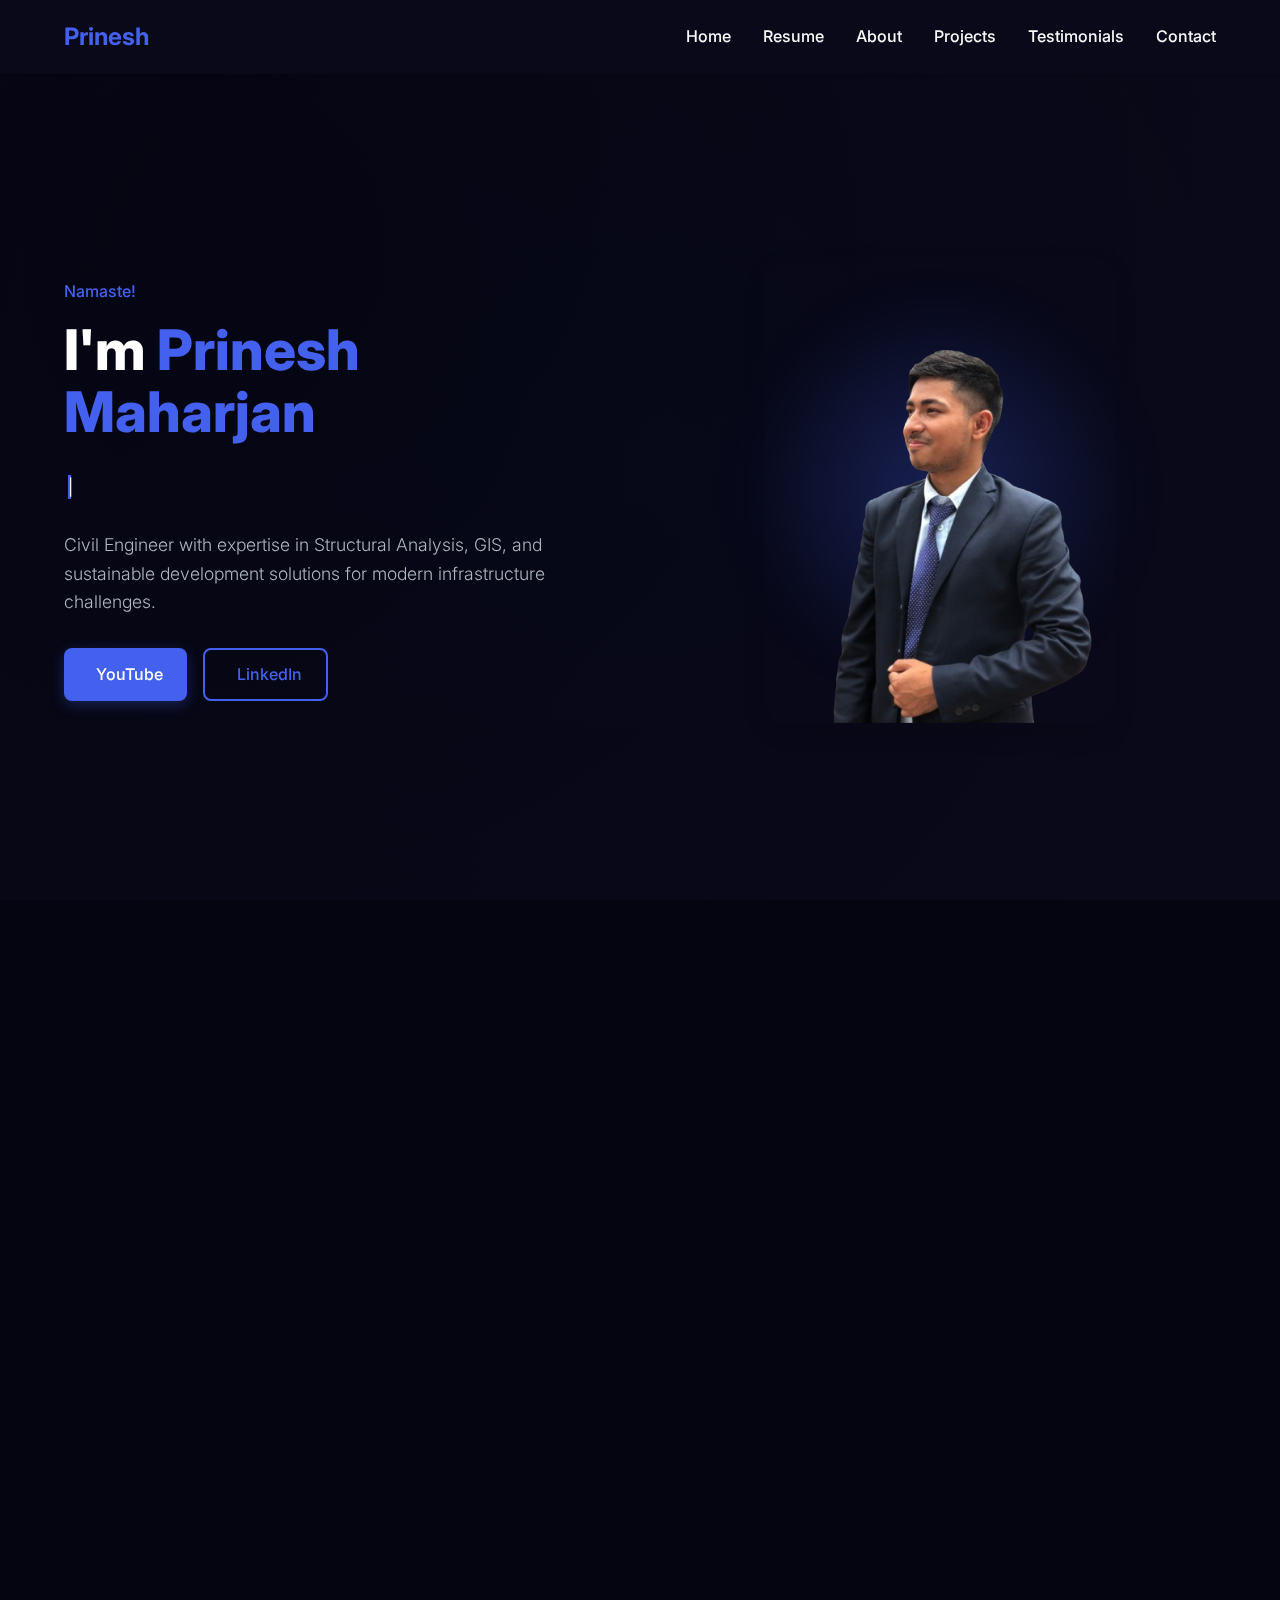
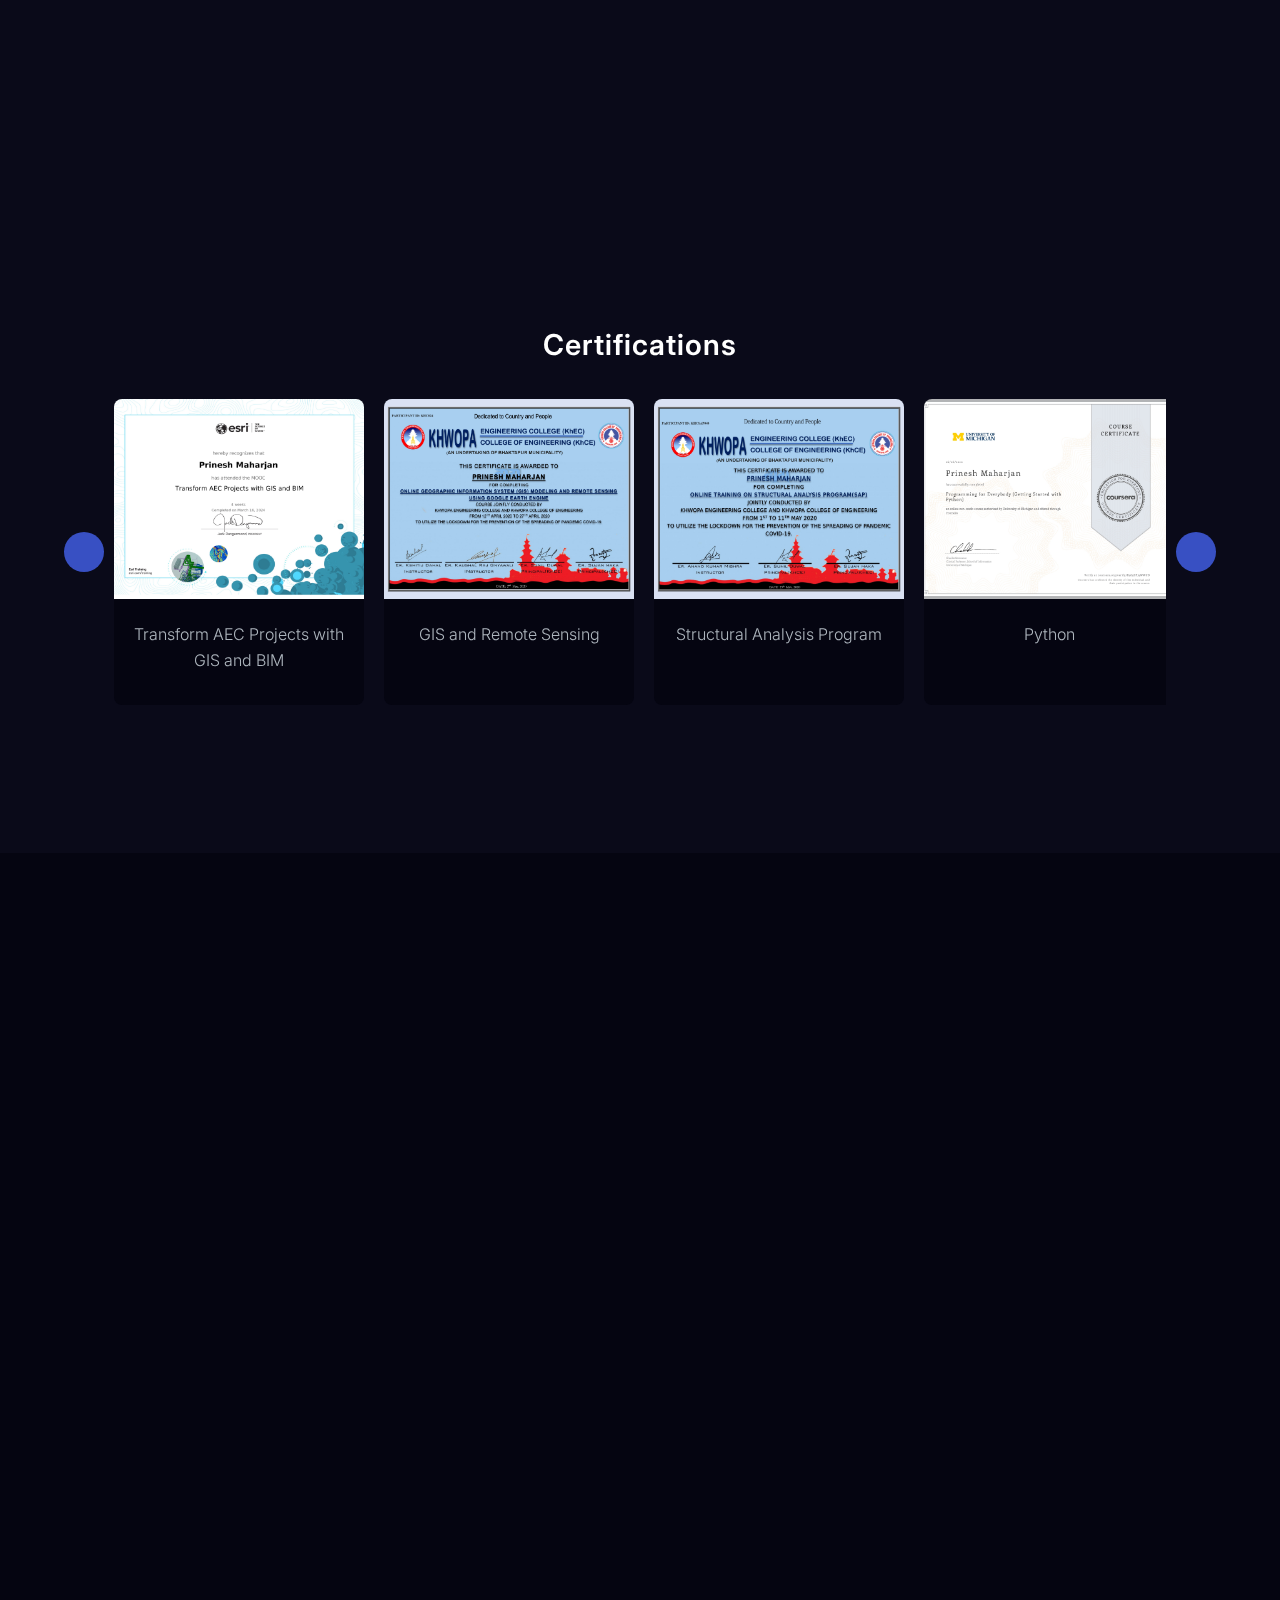
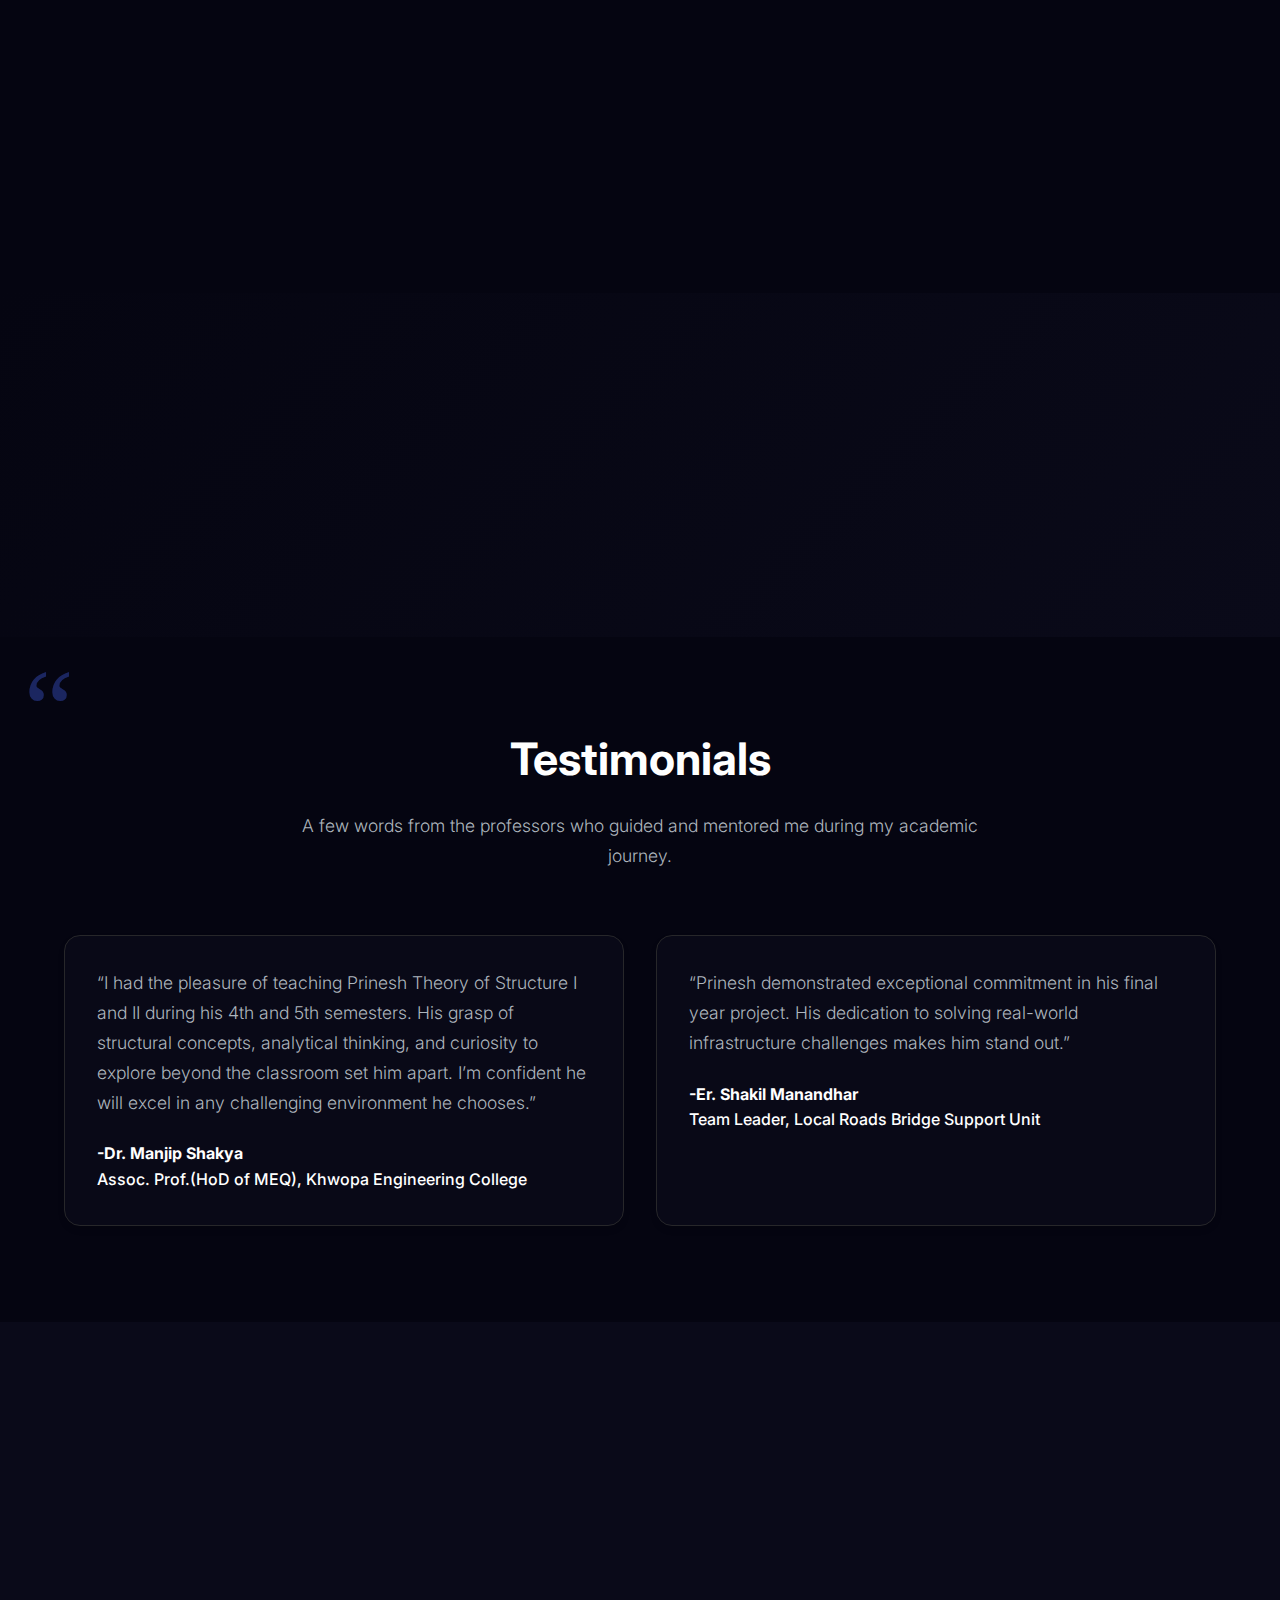
==== index.html @ c8cfa880 "first commit" ====
<!DOCTYPE html>
<html lang="en">
<head>
  <meta charset="UTF-8">
  <meta name="viewport" content="width=device-width, initial-scale=1.0">
  <title>Prinesh Maharjan | Civil Engineer</title>
  <meta name="description" content="Professional portfolio of Prinesh Maharjan, Civil Engineer and GIS Specialist">
  <link rel="stylesheet" href="https://fonts.googleapis.com/css2?family=Inter:wght@300;400;500;600;700&display=swap">
  
  <link rel="stylesheet" href="https://unpkg.com/aos@next/dist/aos.css">
  <link rel="stylesheet" href="css/style.css">
</head>
<body>
  <!-- Navigation -->
  <header class="header" data-aos="fade-down">
    <div class="container">
      <nav class="nav">
        <a href="#home" class="logo">Prinesh</a>
        <div class="nav-links" id="navLinks">
          <a href="#home" class="nav-link">Home</a>
          <a href="#resume" class="nav-link">Resume</a>
          <a href="#about" class="nav-link">About</a>
          <a href="#projects" class="nav-link">Projects</a>
          <a href="#Testimonials" class="nav-link">Testimonials</a>
          <a href="#contact" class="nav-link">Contact</a>
        </div>
        <button class="mobile-menu-btn" id="mobileMenuBtn" aria-label="Toggle menu" aria-expanded="false">
          <span class="menu-line"></span>
          <span class="menu-line"></span>
          <span class="menu-line"></span>
        </button>
      </nav>
    </div>
  </header>

  <!-- Hero Section -->
  <section id="home" class="hero">
    <div class="container">
      <div class="hero-grid">
        <div class="hero-image-container" data-aos="fade-left" data-aos-delay="200">
          <div class="image-glow"></div>
          <img src="assets/intro-bg.png" alt="Prinesh Maharjan - Civil Engineer" class="hero-image" loading="lazy">
        </div>
        
        <div class="hero-content" data-aos="fade-right" data-aos-delay="100">
          <p class="greeting">Namaste!</p>
          <h1 class="hero-title">I'm <span class="text-primary">Prinesh Maharjan</span></h1>
          
          <div class="typing-container">
            <span id="typing-text" class="typing-text"></span>
            <span class="blinking-cursor">|</span>
          </div>
          
          <p class="hero-desc">Civil Engineer with expertise in Structural Analysis, GIS, and sustainable development solutions for modern infrastructure challenges.</p>
          
          <div class="hero-buttons">
            <a href="https://www.youtube.com/@prinesh.maharjan" target="_blank" class="btn btn-primary btn-icon">
              <i data-lucide="youtube"></i>
              YouTube
            </a>
            <a href="https://www.linkedin.com/in/prinesh-maharjan-1a2669190/" target="_blank" class="btn btn-outline btn-icon">
              <i data-lucide="linkedin"></i>
              LinkedIn
            </a>
          </div>
        </div>
      </div>
    </div>
  </section>

  <!-- Resume Section -->
  <section id="resume" class="section resume-section">
    <div class="container">
      <div class="section-header" data-aos="fade-up">
        <h2 class="section-title">Professional Resume</h2>
        <div class="section-divider"></div>
        <p class="section-description">
          To leverage my technical knowledge & passion for Civil Engineering to contribute to challenging projects, 
          while continuously enhancing my skills & seeking innovative solutions for sustainable developments.
        </p>
      </div>

      <div class="resume-grid">
        <div class="resume-card" data-aos="fade-up" data-aos-delay="100">
          <section class="personal-info">
            <div class="personal-image">
              <img src="assets/my_photo1.png" alt="Prinesh Maharjan" loading="lazy">
            </div>
            <div class="personal-details">
              <h3>Personal Details</h3>
              <ul>
                <li><span>Name:</span> Prinesh Maharjan</li>
                <li><span>Job Role:</span> Civil Engineer</li>
                <li><span>Experience:</span> 2 Years</li>
                <li><span>Address:</span> Kathmandu, Nepal</li>
              </ul>
            </div>
          </section>

          <div class="skills-section">
            <h3>Software Skills</h3>
            
            <div class="skill-item">
              <div class="skill-info">
                <span>Structural Analysis Softwares (ETABS/SAP2000/SAFE)</span>
                <span>90%</span>
              </div>
              <div class="progress-bar">
                <div class="progress-fill" style="width: 90%"></div>
              </div>
            </div>
            
            <div class="skill-item">
              <div class="skill-info">
                <span>GIS Softwares (ArcGIS/QGIS/Erdas/Google Earth)</span>
                <span>95%</span>
              </div>
              <div class="progress-bar">
                <div class="progress-fill" style="width: 95%"></div>
              </div>
            </div>
            
            <div class="skill-item">
              <div class="skill-info">
                <span>Drafting Softwares (AutoCAD/Civil 3D)</span>
                <span>90%</span>
              </div>
              <div class="progress-bar">
                <div class="progress-fill" style="width: 90%"></div>
              </div>
            </div>
            
            <div class="skill-item">
              <div class="skill-info">
                <span>Microsoft Packages (MS Excel/MS Word)</span>
                <span>85%</span>
              </div>
              <div class="progress-bar">
                <div class="progress-fill" style="width: 85%"></div>
              </div>
            </div>
            
            <div class="skill-item">
              <div class="skill-info">
                <span>Programming Languages (Python)</span>
                <span>55%</span>
              </div>
              <div class="progress-bar">
                <div class="progress-fill" style="width: 55%"></div>
              </div>
            </div>
          </div>
        </div>
        
        <div class="professional-info" data-aos="fade-up" data-aos-delay="150">
          <h3>Professional Info</h3>
          
          <ul>
            <li>
              <span>Domain:</span> 
              <span>Surveying & Geospatial Analysis, Urban & Regional Planning and Mapping, Structural Analysis, Drafting, Estimation</span>
            </li>
            <li>
              <span>Education:</span> 
              <span>Bachelor of Engineering (Civil)</span>
            </li>
            <li>
              <span>Language:</span> 
              <span>English, Nepali, Newari, Hindi</span>
            </li>
            <li>
              <span>Other Skills:</span> 
              <span>Drone Surveying, Excel VBA</span>
            </li>
          </ul>
          
          <div class="projects-linkedin">
            <div class="projects-count">
              <p class="count-number">4+</p>
              <p class="count-label">Projects Completed</p>
            </div>
            
            <a href="https://www.linkedin.com/in/prinesh-maharjan-1a2669190/" target="_blank" class="btn btn-linkedin btn-icon">
              <i data-lucide="linkedin"></i>
              View LinkedIn
            </a>
          </div>
        </div>
      </div>
      
      <div class="download-cv" data-aos="fade-up">
        <a href="https://drive.google.com/file/d/1qovM_4F6U5Npy86-ysH1vmc2odJH_3Xo/view" target="_blank" class="btn btn-download btn-icon">
          <i data-lucide="download"></i>
          Download CV
        </a>
      </div>
    </div>
  </section>

  <!-- About Section -->
  <section id="about" class="section about-section">
    <div class="container">
      <div class="section-header" data-aos="fade-up">
        <h2 class="section-title">About Me</h2>
        <div style="text-align: center;">
          <img src="assets/Prinesh Maharjan.png" loading="lazy" style="width: 150px; height: auto;">
        </div>
        <div class="section-divider"></div>
        <p class="section-description italic">
          "I'm dedicated to creating a better world by designing and building innovative, sustainable infrastructure. 
          I'm passionate about merging technology, creativity, and problem-solving in civil engineering. 
          With a sharp eye for detail and a profound grasp of engineering complexities, I aim to surpass 
          expectations with exceptional results. My work is driven by the desire to make a positive impact. 
          Let's shape the future together, using technology to transform our world, one project at a time."
        </p>
      </div>

      <div class="experience-section" data-aos="fade-up">
        <h3 class="section-subheader">
          <span>Experience</span>
        </h3>

        <div class="experience-card">
          <div class="experience-header">
            <span class="experience-date">2022-Present</span>
            <h4>Civil Engineer</h4>
            <p class="company-name">Picasso Consultant Pvt. Ltd.</p>
          </div>
          
          <p class="experience-description">
            PICASSO Consultant Pvt. Ltd. is an Engineering Consultancy organization providing 
            research and consultancy in various fields related to Urban Planning, Architecture and Design.
          </p>

          <ul class="experience-list">
            <li>Structural analysis and design for different residential projects, ensuring adherence to NBC and IS building codes.</li>
            <li>Conducted drone, DGPS and total station surveys to capture high-resolution aerial imagery and topographical data for engineering and GIS projects.</li>
            <li>Applied GIS tools to analyze spatial data and create different thematic and base maps, assisting in the development of comprehensive urban development plans.</li>
            <li>Collaborated cross-functionally to integrate drone survey data with GIS analysis, enhancing project planning and implementation.</li>
            <li>Managed and maintained geodatabases for various urban planning projects, ensuring data accuracy, integrity, and accessibility.</li>
          </ul>
        </div>
      </div>

      <div class="education-section" data-aos="fade-up">
        <h3 class="section-subheader">
          <span>Education Journey</span>
        </h3>

        <div class="education-grid">
          <div class="education-card">
            <span class="education-date">2017-2022</span>
            <h4>BE Civil</h4>
            <p class="institution-name">Khwopa Engineering College, PU</p>
            <p class="education-grade">Grade: 3.58</p>
          </div>

          <div class="education-card">
            <span class="education-date">2015-2017</span>
            <h4>+2 Science</h4>
            <p class="institution-name">Caspian Valley Higher Secondary School</p>
            <p class="education-grade">Percent: 79.80%</p>
          </div>

          <div class="education-card">
            <span class="education-date">2002-2015</span>
            <h4>SLC</h4>
            <p class="institution-name">Open-House Secondary English School</p>
            <p class="education-grade">Percent: 87.13%</p>
          </div>
        </div>
      </div>
      
      <!-- Replace existing certifications section with this -->
      <div class="certifications-section">
         <h3 class="section-subheader">
            <span>Certifications</span>
        </h3>
        <div class="certificates-container-wrapper">
        <button class="scroll-btn left-btn" onclick="scrollPrev()">
        <i class="fas fa-chevron-left"></i>
        </button>
        <div class="certificates-container" id="certificatesContainer">
        <div class="certificate-item" onclick="openCertificate('assets/MyCertificates/certificate1.jpg')">
        <img src="assets/MyCertificates/certificate1.jpg" alt="Certificate 1">
        <p>Transform AEC Projects with GIS and BIM</p>
        </div>
        <div class="certificate-item" onclick="openCertificate('assets/MyCertificates/certificate2.jpg')">
          <img src="assets/MyCertificates/certificate2.jpg" alt="Certificate 2">
          <p>GIS and Remote Sensing</p>
        </div>
        <div class="certificate-item" onclick="openCertificate('assets/MyCertificates/certificate3.jpg')">
          <img src="assets/MyCertificates/certificate3.jpg" alt="Certificate 3">
          <p>Structural Analysis Program</p>
        </div>
        <div class="certificate-item" onclick="openCertificate('assets/MyCertificates/certificate4.jpg')">
          <img src="assets/MyCertificates/certificate4.jpg" alt="Certificate 4">
          <p>Python</p>
        </div>
        <div class="certificate-item" onclick="openCertificate('assets/MyCertificates/certificate5.jpg')">
          <img src="assets/MyCertificates/certificate5.jpg" alt="Certificate 5">
          <p>AutoCAD</p>
        </div>
        </div>
        <button class="scroll-btn right-btn" onclick="scrollNext()">
        <i class="fas fa-chevron-right"></i>
        </button>
        </div>
        </div>

      <!-- Certificate Popup Modal -->
      <div id="certificate-modal" class="modal" onclick="closeCertificate()">
        <div class="modal-content">
          <span class="close" onclick="closeCertificate()">&times;</span>
          <img id="certificate-img" src="" alt="Certificate Preview">
        </div>
      </div>
      <div class="scroll-gradient left"></div>
      <div class="scroll-gradient right"></div>
 
    </div>
  </section>

  <!-- Projects Section -->
  <section id="projects" class="section projects-section">
    <div class="container">
      <div class="section-header" data-aos="fade-up">
        <h2 class="section-title">Projects</h2>
        <div class="section-divider"></div>
        <p class="section-description">
          Below are some of the projects that I am involved in.
        </p>
      </div>

      <div class="projects-grid">
        <div class="project-card" data-aos="fade-up" data-aos-delay="250">
          <h3>Drone Survey and Mapping</h3>
          <p>
            Led drone survey missions to collect high-resolution aerial imagery for topographical mapping, 
            urban planning, and infrastructure development projects.
          </p>
          <div class="project-link">
            <a href="javascript:void(0);" class="btn btn-outline btn-icon" onclick="toggleDetails(this)">
              <i data-lucide="external-link"></i> View Details
            </a>
          </div>
          <div class="project-details" style="display: none;">
            <ul>
              <li>
                <strong>Project:</strong> Detailed Project Report of Surai Khola Reservoir and Recreational Zone<br>
                <strong>Client:</strong> <em>Provincial Infrastructure Development Authority(PIDA), Lumbini Province, Nepal</em>
              </li>
              <li>
                <strong>Project:</strong> Preparation of Detail Project Report of Roadside Tourism at Dharmadevi Municipality, Sankhuwasabha<br>
                <strong>Client:</strong> <em>Dharmadevi Municipality, Sankhuwasabha, Nepal</em>
              </li>
            </ul>
          </div>
        </div>
        
        <div class="project-card" data-aos="fade-up" data-aos-delay="150">
          <h3>Urban GIS Database Development</h3>
          <p>
            Created comprehensive GIS databases for urban planning, including base maps, thematic and land use maps, infrastructure assessments, and spatial analyses for development planning.
          </p>
          <div class="project-link">
            <a href="javascript:void(0);" class="btn btn-outline btn-icon" onclick="toggleDetails(this)">
              <i data-lucide="external-link"></i> View Details
            </a>
          </div>
          <div class="project-details" style="display: none;">
            <ul>
              <li>
                <strong>Project:</strong> Comprehensive Physical Development Master Plan of Kathmandu Valley<br>
                <strong>Client:</strong> <em>Kathmandu Valley Development Authority(KVDA), Ministry of Urban Development, Nepal</em>
              </li>
              <li>
                Project: Preparation of Master Plan for developing Butwal Sub-Metropolitan City, Siddharthanagar Municipality including surrounding Municipality and Rural Municipality as a Mega City </li>
                <strong>Client:</strong> <em>Department of Urban Development & Building Construction(DUDBC), Ministry of urban Development, Nepal</em>
              </li>
            </ul>
          </div>
        </div>


        <div class="project-card" data-aos="fade-up" data-aos-delay="200">
          <h3>Structural Analysis for Residential Complexes</h3>
          <p>
            Conducted detailed structural analysis and design for multi-story residential buildings, 
            ensuring compliance with national building codes(NBC and IS Codes) and safety standards.
          </p>
          <div class="project-link">
            <a href="javascript:void(0);" class="btn btn-outline btn-icon" onclick="toggleDetails(this)">
              <i data-lucide="external-link"></i> View Details
            </a>
          </div>

        </div>
        



        <div class="project-card" data-aos="fade-up" data-aos-delay="100">
          <h3>Municipal Transport Master Plan of Various Municipalities</h3>
          <p>
            Developed comprehensive transport master plans for Suryabinayak Municipality, 
            Pathari Shanishchare Municipality, Surunga Municipality and Dharmadevi Municipality.
          </p>
          <div class="project-link">
            <a href="javascript:void(0);" class="btn btn-outline btn-icon" onclick="toggleDetails(this)">
              <i data-lucide="external-link"></i> View Details
            </a>
          </div>
          <div class="project-details" style="display: none;">
            <ul>
              <li>Performed road inventory surveys and ward-level consultations.</li>
              <li>Prepared MTPP, MTMP, and supporting thematic road maps.</li>
              <li>Collaborated with urban planning experts.</li>
            </ul>
          </div>
        </div>
        
        
      </div>
      
      <div class="view-more" data-aos="fade-up">
        <a href="#" class="btn btn-primary">
          View More
        </a>
      </div>
    </div>
  </section>

  
  
  <!-- GitHub CTA -->
  <section class="section github-cta">
    <div class="container">
      <div class="cta-content" data-aos="fade-up">
        <h2>You Can Find Me On <span class="text-primary">GitHub</span> Also</h2>
        <p>For Resources & Materials</p>
        <a href="https://github.com/mhrznprinesh/My-Projects" target="_blank" class="btn btn-github btn-icon">
          <i data-lucide="github"></i>
          Visit GitHub
        </a>
      </div>
    </div>
  </section>

  <!-- Testimonials Section -->
  <section id="Testimonials" class="section testimonial-section">
  <div class="container">
    <div class="section-header">
      <h2 class="section-title">Testimonials</h2>
      <p class="section-description">A few words from the professors who guided and mentored me during my academic journey.</p>
    </div>

    <div class="testimonial-grid">
      <div class="testimonial-card">
        <div class="quote-mark">“</div>
        <p class="testimonial-text">“I had the pleasure of teaching Prinesh Theory of Structure I and II during his 4th and 5th semesters. His grasp of structural concepts, analytical thinking, and curiosity to explore beyond the classroom set him apart. I’m confident he will excel in any challenging environment he chooses.”</p>
        <div class="testimonial-author">
          <strong>-Dr. Manjip Shakya</strong><br>
          <span>Assoc. Prof.(HoD of MEQ), Khwopa Engineering College</span>
        </div>
      </div>

      <div class="testimonial-card">
        <div class="quote-mark">“</div>
        <p class="testimonial-text">“Prinesh demonstrated exceptional commitment in his final year project. His dedication to solving real-world infrastructure challenges makes him stand out.”</p>
        <div class="testimonial-author">
          <strong>-Er. Shakil Manandhar</strong><br>
          <span>Team Leader, Local Roads Bridge Support Unit</span>
        </div>
      </div>
    </div>
  </div>
  </section>

  <!-- Contact Section -->
  <section id="contact" class="section contact-section">
    <div class="container">
      <div class="section-header" data-aos="fade-up">
        <h2 class="section-title">Contact Me</h2>
        <div class="section-divider"></div>
        <p class="section-description">
          May our paths intertwine via following avenues of interaction!
        </p>
      </div>

      <div class="contact-grid">
        <div class="contact-card" data-aos="fade-up" data-aos-delay="100">
          <div class="contact-icon">
            <i data-lucide="map-pin"></i>
          </div>
          <h3>Address</h3>
          <p>Kathmandu, Nepal</p>
        </div>
        
        <div class="contact-card" data-aos="fade-up" data-aos-delay="150">
          <div class="contact-icon">
            <i data-lucide="phone"></i>
          </div>
          <h3>Contact Number</h3>
          <a href="tel:+9779860560003">+977-9860560003</a>
        </div>
        
        <div class="contact-card" data-aos="fade-up" data-aos-delay="200">
          <div class="contact-icon">
            <i data-lucide="mail"></i>
          </div>
          <h3>Email Address</h3>
          <a href="mailto:mhrznprinesh@gmail.com">mhrznprinesh@gmail.com</a>
        </div>
        
        <div class="contact-card" data-aos="fade-up" data-aos-delay="250">
          <div class="contact-icon">
            <i data-lucide="download"></i>
          </div>
          <h3>Download Resume</h3>
          <a href="https://drive.google.com/file/d/1qovM_4F6U5Npy86-ysH1vmc2odJH_3Xo/view" target="_blank">
            Download
          </a>
        </div>
      </div>

      <div class="contact-form-cta" data-aos="fade-up">
        <h3>
          Have a <span class="text-primary">Question?</span> 
        </h3>
        <a 
          href="https://docs.google.com/forms/d/e/1FAIpQLScrSJCaud91rjBktO8IsyeY8TDGJBCJ9ApahKH_zGkv2ecQqg/viewform?usp=sharing" 
          target="_blank"
          class="btn btn-primary"
        >
          Contact Form
        </a>
      </div>

      <div class="social-links" data-aos="fade-up">
        <p>Find Me On:</p>
        <div class="social-icons">
          <a href="https://www.youtube.com/@prinesh.maharjan" target="_blank" aria-label="YouTube">
            <i data-lucide="youtube"></i>
          </a>
          <a href="https://www.linkedin.com/in/prinesh-maharjan-1a2669190/" target="_blank" aria-label="LinkedIn">
            <i data-lucide="linkedin"></i>
          </a>
          <a href="https://www.facebook.com/prinesh.maharjan/" target="_blank" aria-label="Facebook">
            <i data-lucide="facebook"></i>
          </a>
          <a href="https://www.instagram.com/prinesh_maharjan/" target="_blank" aria-label="Instagram">
            <i data-lucide="instagram"></i>
          </a>
        </div>
      </div>
    </div>
  </section>

  <!-- Footer -->
  <footer class="footer" data-aos="fade-up">
    <div class="container">
      <p class="footer-text">
        &copy; <span id="current-year"></span> Prinesh Maharjan. All rights reserved.
      </p>
    </div>
  </footer>

  <!-- Back to Top Button -->
  <a href="#home" class="back-to-top" id="backToTop" aria-label="Back to top">
    <i data-lucide="arrow-up"></i>
  </a>

  <!-- Scripts -->
  <script src="https://unpkg.com/lucide@latest"></script>
  <script src="https://unpkg.com/aos@next/dist/aos.js"></script>
  <script src="js/script.js"></script>
  <script>
    function toggleDetails(button) {
      const details = button.closest('.project-card').querySelector('.project-details');
      const icon = button.querySelector('i');
      const isVisible = details.style.display === "block";
  
      details.style.display = isVisible ? "none" : "block";
      button.innerHTML = isVisible
        ? '<i data-lucide="external-link"></i> View Details'
        : '<i data-lucide="chevron-up"></i> Hide Details';
    }
  </script>
  
</body>
</html>
---- css/style.css ----
/* Modern CSS Reset */
:root {
    --primary: #4361ee;
    --primary-light: rgba(67, 97, 238, 0.1);
    --primary-dark: #3a56d4;
    --secondary: #3f37c9;
    --dark: #0a0a19;
    --darker: #050511;
    --light: #f8f9fa;
    --lighter: #ffffff;
    --gray: #adb5bd;
    --dark-gray: #495057;
    --zinc-800: #27272a;
    --shadow-sm: 0 1px 3px rgba(0, 0, 0, 0.12);
    --shadow-md: 0 4px 6px rgba(0, 0, 0, 0.1);
    --shadow-lg: 0 10px 25px rgba(0, 0, 0, 0.1);
    --transition: all 0.3s cubic-bezier(0.25, 0.8, 0.25, 1);
  }
  
  *,
  *::before,
  *::after {
    margin: 0;
    padding: 0;
    box-sizing: border-box;
  }
  
  html {
    scroll-behavior: smooth;
    font-size: 16px;
  }
  
  body {
    font-family: 'Inter', -apple-system, BlinkMacSystemFont, sans-serif;
    background-color: var(--dark);
    color: var(--light);
    line-height: 1.6;
    overflow-x: hidden;
    position: relative;
  }
  
  body::before {
    content: '';
    position: fixed;
    top: 0;
    left: 0;
    width: 100%;
    height: 100%;
    background: radial-gradient(circle at 20% 30%, var(--darker), var(--dark));
    z-index: -1;
  }
  
  /* Typography */
  h1, h2, h3, h4, h5, h6 {
    font-weight: 700;
    line-height: 1.2;
    color: var(--lighter);
  }
  
  h1 {
    font-size: clamp(2.5rem, 5vw, 3.5rem);
    margin-bottom: 1.5rem;
  }
  
  h2 {
    font-size: clamp(2rem, 4vw, 2.8rem);
    margin-bottom: 1rem;
  }
  
  p {
    margin-bottom: 1rem;
    font-weight: 300;
    color: var(--gray);
  }
  
  .text-primary {
    color: var(--primary);
  }
  
  /* Layout */
  .container {
    width: 100%;
    max-width: 1200px;
    margin: 0 auto;
    padding: 0 1.5rem;
  }
  
  .section {
    padding: 6rem 0;
    position: relative;
  }
  
  /* Header Styles */
  .header {
    position: fixed;
    top: 0;
    left: 0;
    right: 0;
    z-index: 1000;
    background-color: rgba(10, 10, 25, 0.9);
    backdrop-filter: blur(10px);
    -webkit-backdrop-filter: blur(10px);
    box-shadow: var(--shadow-sm);
    transition: var(--transition);
  }
  
  .header.scrolled {
    padding: 0.5rem 0;
    background-color: rgba(5, 5, 17, 0.98);
  }
  
  .nav {
    display: flex;
    justify-content: space-between;
    align-items: center;
    padding: 1rem 0;
  }
  
  .logo {
    font-size: 1.5rem;
    font-weight: 700;
    color: var(--primary);
    text-decoration: none;
    transition: var(--transition);
  }
  
  .logo:hover {
    color: var(--lighter);
  }
  
  .nav-links {
    display: flex;
    gap: 2rem;
  }
  
  .nav-link {
    color: var(--light);
    text-decoration: none;
    font-weight: 500;
    position: relative;
    padding: 0.5rem 0;
    transition: var(--transition);
  }
  
  .nav-link::after {
    content: '';
    position: absolute;
    bottom: 0;
    left: 0;
    width: 0;
    height: 2px;
    background-color: var(--primary);
    transition: var(--transition);
  }
  
  .nav-link:hover,
  .nav-link:focus {
    color: var(--primary);
  }
  
  .nav-link:hover::after,
  .nav-link:focus::after {
    width: 100%;
  }
  
  .mobile-menu-btn {
    display: none;
    background: none;
    border: none;
    cursor: pointer;
    padding: 0.5rem;
    z-index: 1001;
  }
  
  .menu-line {
    display: block;
    width: 24px;
    height: 2px;
    background-color: var(--light);
    margin: 5px 0;
    transition: var(--transition);
  }
  
  .mobile-menu-btn.active .menu-line:nth-child(1) {
    transform: translateY(7px) rotate(45deg);
  }
  
  .mobile-menu-btn.active .menu-line:nth-child(2) {
    opacity: 0;
  }
  
  .mobile-menu-btn.active .menu-line:nth-child(3) {
    transform: translateY(-7px) rotate(-45deg);
  }
  
  /* Hero Section */
  .hero {
    min-height: 100vh;
    display: flex;
    align-items: center;
    padding-top: 5rem;
    position: relative;
    overflow: hidden;
  }
  

  /* For desktop screens */
@media (min-width: 768px) {
  .hero-grid {
    grid-template-columns: 1fr 1fr;
  }
  
  .hero-image-container {
    order: 2; /* Moves image to right */
  }
  
  .hero-content {
    order: 1; /* Keeps content on left */
    text-align: left; /* Optional: Align content to left */
  }
  
  /* Optional: Adjust animation directions */
  .hero-content[data-aos] {
    transform: translateX(-50px);
  }
  
  .hero-image-container[data-aos] {
    transform: translateX(50px);
  }
}

/* Existing mobile hide */
@media (max-width: 767px) {
  .hero-image-container {
    display: none;
  }
}

  .hero::before {
    content: '';
    position: absolute;
    top: -50%;
    left: -50%;
    width: 200%;
    height: 200%;
    background: radial-gradient(circle at center, var(--primary-light), transparent 70%);
    opacity: 0.2;
    z-index: -1;
  }
  
  .hero-grid {
    display: grid;
    grid-template-columns: 1fr;
    gap: 3rem;
    align-items: center;
  }
  
  .hero-content {
    max-width: 600px;
  }
  
  .greeting {
    color: var(--primary);
    font-weight: 500;
    margin-bottom: 1rem;
    display: inline-block;
  }
  
  .hero-title {
    font-weight: 800;
    line-height: 1.1;
    margin-bottom: 1.5rem;
  }
  
  .typing-container {
    height: 2.5rem;
    margin-bottom: 1.5rem;
    display: flex;
    align-items: center;
  }
  
  .typing-text {
    font-size: clamp(1.25rem, 3vw, 1.75rem);
    font-weight: 500;
    color: var(--light);
  }
  
  .blinking-cursor {
    display: inline-block;
    width: 3px;
    height: 1.5rem;
    background-color: var(--primary);
    margin-left: 0.25rem;
    animation: blink 1s infinite;
  }
  
  @keyframes blink {
    0%, 100% { opacity: 1; }
    50% { opacity: 0; }
  }
  
  .hero-desc {
    font-size: 1.1rem;
    margin-bottom: 2rem;
    color: var(--gray);
    max-width: 500px;
  }
  
  .hero-buttons {
    display: flex;
    gap: 1rem;
    flex-wrap: wrap;
  }
  
  .hero-image-container {
    position: relative;
    display: flex;
    justify-content: center;
    align-items: center;
  }
  
  .image-glow {
    position: absolute;
    width: 100%;
    height: 100%;
    max-width: 400px;
    max-height: 400px;
    background: radial-gradient(circle at center, var(--primary), transparent 70%);
    filter: blur(30px);
    opacity: 0.3;
    border-radius: 50%;
    z-index: -1;
  }
  
  .hero-image {
    width: 100%;
    max-width: 350px;
    height: auto;
    border-radius: 20px;
    box-shadow: var(--shadow-lg);
    transition: var(--transition);
  }
  
  .hero-image:hover {
    transform: translateY(-5px);
  }
  
  /* Button Styles */
  .btn {
    display: inline-flex;
    align-items: center;
    justify-content: center;
    padding: 0.75rem 1.5rem;
    border-radius: 8px;
    font-weight: 500;
    text-decoration: none;
    transition: var(--transition);
    cursor: pointer;
    border: none;
    font-size: 1rem;
  }
  
  .btn-icon i {
    margin-right: 0.5rem;
  }
  
  .btn-primary {
    background-color: var(--primary);
    color: var(--lighter);
    box-shadow: 0 4px 14px rgba(67, 97, 238, 0.3);
  }
  
  .btn-primary:hover {
    background-color: var(--primary-dark);
    transform: translateY(-2px);
    box-shadow: 0 6px 20px rgba(67, 97, 238, 0.4);
  }
  
  .btn-outline {
    border: 2px solid var(--primary);
    color: var(--primary);
    background-color: transparent;
  }
  
  .btn-outline:hover {
    background-color: var(--primary-light);
    transform: translateY(-2px);
  }
  
  /* Section Styles */
  .section-header {
    text-align: center;
    margin-bottom: 4rem;
  }
  .section-subheader {
    font-size: 1.8rem;
    font-weight: 600;
    margin-bottom: 1rem;
    text-align: center;
    letter-spacing: 1px;
}
  .section-title {
    position: relative;
    display: inline-block;
    margin-bottom: 1.5rem;
  }
  .section-title::after {
    content: '';
    position: relative;
    bottom: -10px;
    left: 50%;
    transform: translateX(-50%);
    width: 80px;
    height: 4px;
    background: linear-gradient(to right, var(--primary), var(--secondary));
    border-radius: 2px;
  }
  .section-title1 {
    position: relative;
    display: inline-block;
    margin-bottom: 1.5rem;
  }
  .section-title1::after {
    content: '';
    position: absolute;
    bottom: -10px;
    left: 0; /* Start from the left edge of the page */
    width: 100vw; /* Span the entire width of the viewport */
    height: 4px;
    background: linear-gradient(to right, var(--primary), var(--secondary));
    border-radius: 2px;
  }
  
  
  .section-divider {
    width: 100px;
    height: 2px;
    background: linear-gradient(to right, var(--primary), var(--secondary));
    margin: 1rem auto 2rem;
    opacity: 0.5;
  }
  
  .section-description {
    max-width: 700px;
    margin: 0 auto;
    font-size: 1.1rem;
    line-height: 1.7;
  }
  
  /* Resume Section */
  .resume-section {
    background-color: var(--darker);
  }
  
  .resume-grid {
    display: grid;
    grid-template-columns: 1fr;
    gap: 2.5rem;
    margin-bottom: 4rem;
  }
  
  .resume-card {
    background-color: rgba(5, 5, 17, 0.7);
    border-radius: 0.5rem;
    padding: 1.5rem;
    backdrop-filter: blur(4px);
    border: 1px solid var(--zinc-800);
  }
  
  .personal-info {
    display: flex;
    flex-direction: row;
    gap: 0.75rem;
    align-items: center;
  }
  .personal-image img {
    width: 150px; /* Adjust the size as needed */
    height: 150px; /* Ensure it's a square */
    border-radius: 50%; /* Makes it circular */
    object-fit: cover; /* Ensures the image fills the circle without distorting */
    border: 2px solid hwb(226 11% 8%); /* Optional: add a border around the image */
  }

  .personal-image {
    width: 42%;
    margin-right: 0px;
  }
  
  
  .personal-details h3 {
    font-size: 1.25rem;
    font-weight: 600;
    margin-bottom: 0.75rem;
  }
  
  .personal-details ul {
    list-style: none;
  }
  
  .personal-details li {
    margin-bottom: 0.5rem;
    color: var(--gray);
  }
  
  .personal-details span {
    color: var(--primary);
    font-weight: 500;
  }
  
  .skills-section {
    margin-top: 2rem;
  }
  
  .skills-section h3 {
    font-size: 1.25rem;
    font-weight: 600;
    margin-bottom: 1rem;
  }
  
  .skill-item {
    margin-bottom: 1rem;
  }
  
  .skill-info {
    display: flex;
    justify-content: space-between;
    margin-bottom: 0.25rem;
    color: var(--gray);
  }
  
  .progress-bar {
    height: 0.5rem;
    background-color: var(--zinc-800);
    border-radius: 0.25rem;
    overflow: hidden;
  }
  
  .progress-fill {
    height: 100%;
    background-color: var(--primary);
    border-radius: 0.25rem;
  }
  
  .professional-info {
    color: var(--gray);
  }
  
  .professional-info h3 {
    font-size: 1.5rem;
    font-weight: 600;
    margin-bottom: 1.5rem;
    color: var(--lighter);
  }
  
  .professional-info ul {
    list-style: none;
  }
  
  .professional-info li {
    margin-bottom: 1rem;
    display: flex;
    gap: 0.5rem;
  }
  
  .professional-info li span:first-child {
    color: var(--primary);
    font-weight: 500;
    min-width: 7rem;
  }
  
  .projects-linkedin {
    margin-top: 2.5rem;
    display: flex;
    gap: 1rem;
    align-items: center;
  }
  
  .projects-count {
    text-align: center;
  }
  
  .count-number {
    font-size: 1.875rem;
    font-weight: 700;
    color: var(--primary);
  }
  
  .count-label {
    color: var(--gray);
  }
  
  .btn-linkedin {
    background-color: var(--primary);
    color: var(--lighter);
  }
  
  .btn-linkedin:hover {
    background-color: var(--primary-dark);
  }
  
  .download-cv {
    display: flex;
    justify-content: center;
  }
  
  .btn-download {
    background-color: var(--primary);
    color: var(--lighter);
    padding: 0.75rem 1.5rem;
  }
  
  .btn-download:hover {
    background-color: var(--primary-dark);
  }
  
  /* About Section */
  .experience-card {
    background-color: var(--darker);
    border-radius: 0.5rem;
    width: 80%;
    margin-left: auto;
    margin-right: auto;
    padding: 1.5rem;
    border: 1px solid var(--zinc-800);
    margin-bottom: 4rem;
  }
  
  .experience-header {
    text-align: center;
    margin-bottom: 1rem;
  }
  
  .experience-date {
    color: var(--primary);
  }
  
  .experience-header h4 {
    font-size: 1.25rem;
    font-weight: 600;
    margin: 0.5rem 0;
  }
  
  .company-name {
    color: var(--gray);
  }
  
  .experience-description {
    color: var(--gray);
    margin-bottom: 1rem;
  }
  
  .experience-list {
    list-style-type: disc;
    padding-left: 1.25rem;
    color: var(--gray);
  }
  
  .experience-list li {
    margin-bottom: 0.5rem;
  }
  
  .education-grid {
    display: grid;
    grid-template-columns: 1fr;
    gap: 1.5rem;
  }
  
  .education-card {
    background-color: var(--darker);
    border-radius: 0.5rem;
    padding: 1.5rem;
    border: 1px solid var(--zinc-800);
  }
  
  .education-date {
    color: var(--primary);
  }
  
  .education-card h4 {
    font-size: 1.25rem;
    font-weight: 600;
    margin: 0.5rem 0;
  }
  
  .institution-name {
    color: var(--gray);
    margin-bottom: 0.5rem;
  }
  
  .education-grade {
    color: var(--gray);
  }
  
  /* Projects Section */
  .projects-section {
    background-color: var(--darker);
  }
  
  .projects-grid {
    display: grid;
    grid-template-columns: 1fr;
    gap: 2rem;
    margin-bottom: 3rem;
  }
  
  .project-card {
    background-color: var(--darker);
    border-radius: 0.5rem;
    padding: 1.5rem;
    border: 1px solid var(--zinc-800);
    transition: var(--transition);
    overflow: hidden;
  }
  
  .project-card:hover {
    border-color: var(--primary);
    transform: translateY(-5px);
    box-shadow: var(--shadow-lg);
  }
  
  .project-card h3 {
    font-size: 1.25rem;
    font-weight: 600;
    margin-bottom: 1rem;
    transition: var(--transition);
  }
  
  .project-card:hover h3 {
    color: var(--primary);
  }
  
  .project-card p {
    color: var(--gray);
    margin-bottom: 1rem;
  }
  
  .project-link {
    display: flex;
    justify-content: flex-end;
  }
  
  .view-more {
    display: flex;
    justify-content: center;
  }
  
  /* Counter Section */
  .counter-section {
    background-color: var(--dark);
  }
  
  .counter-grid {
    display: grid;
    grid-template-columns: repeat(2, 1fr);
    gap: 2rem;
  }
  
  .counter-item {
    text-align: center;
    background-color: var(--darker);
    padding: 2rem;
    border-radius: 0.5rem;
    border: 1px solid var(--zinc-800);
  }
  
  .counter-number {
    font-size: 2.25rem;
    font-weight: 700;
    color: var(--primary);
    margin-bottom: 0.25rem;
  }
  
  .counter-label {
    color: var(--gray);
  }
  
  /* GitHub CTA */
  .github-cta {
    background: linear-gradient(135deg, var(--darker), var(--dark));
    position: relative;
    overflow: hidden;
  }
  
  .github-cta::before {
    content: '';
    position: absolute;
    top: 0;
    left: 0;
    width: 100%;
    height: 100%;
    background: url('https://images.unsplash.com/photo-1618401471353-b98afee0b2eb') center/cover;
    opacity: 0.1;
    z-index: 0;
  }
  
  .cta-content {
    position: relative;
    z-index: 1;
    max-width: 48rem;
    margin: 0 auto;
    text-align: center;
  }
  
  .cta-content h2 {
    font-size: 1.5rem;
    margin-bottom: 1rem;
  }
  
  .cta-content p {
    color: var(--gray);
    margin-bottom: 2rem;
  }
  
  .btn-github {
    background-color: var(--zinc-800);
    color: var(--lighter);
    padding: 0.75rem 1.5rem;
  }
  
  .btn-github:hover {
    background-color: var(--zinc-700);
  }
  
  /* Contact Section */
  .contact-grid {
    display: grid;
    grid-template-columns: 1fr;
    gap: 2rem;
    margin-bottom: 4rem;
  }
  
  .contact-card {
    background-color: var(--darker);
    border-radius: 0.5rem;
    padding: 1.5rem;
    border: 1px solid var(--zinc-800);
    transition: var(--transition);
    text-align: center;
  }
  
  .contact-card:hover {
    transform: translateY(-5px);
    box-shadow: var(--shadow-md);
  }
  
  .contact-icon {
    width: 3rem;
    height: 3rem;
    background-color: var(--primary-light);
    color: var(--primary);
    border-radius: 9999px;
    display: flex;
    align-items: center;
    justify-content: center;
    margin: 0 auto 1rem;
  }
  
  .contact-card h3 {
    font-size: 1.25rem;
    font-weight: 600;
    margin-bottom: 0.5rem;
  }
  
  .contact-card p,
  .contact-card a {
    color: var(--gray);
    text-decoration: none;
    transition: var(--transition);
  }
  
  .contact-card a:hover {
    color: var(--primary);
  }
  
  .contact-form-cta {
    text-align: center;
    margin-bottom: 4rem;
  }
  
  .contact-form-cta h3 {
    font-size: 1.5rem;
    font-weight: 600;
    margin-bottom: 2rem;
  }
  
  .social-links {
    text-align: center;
  }
  
  .social-links p {
    color: var(--gray);
    margin-bottom: 1rem;
  }
  
  .social-icons {
    display: flex;
    justify-content: center;
    gap: 1rem;
  }
  
  .social-icons a {
    width: 2.5rem;
    height: 2.5rem;
    background-color: var(--zinc-800);
    color: var(--light);
    border-radius: 9999px;
    display: flex;
    align-items: center;
    justify-content: center;
    transition: var(--transition);
    text-decoration: none;
  }
  
  .social-icons a:hover {
    transform: translateY(-3px);
  }
  
  .social-icons a:nth-child(1):hover {
    background-color: #ff0000;
  }
  
  .social-icons a:nth-child(2):hover {
    background-color: #0a66c2;
  }
  
  .social-icons a:nth-child(3):hover {
    background-color: #1877f2;
  }
  
  .social-icons a:nth-child(4):hover {
    background-color: #e4405f;
  }
  
  /* Footer */
  .footer {
    padding: 2rem 0;
    background-color: var(--darker);
    border-top: 1px solid var(--zinc-800);
  }
  
  .footer-text {
    text-align: center;
    color: var(--gray);
  }
  
  /* Back to Top Button */
  .back-to-top {
    position: fixed;
    bottom: 2rem;
    right: 2rem;
    width: 50px;
    height: 50px;
    background-color: var(--primary);
    color: var(--lighter);
    border-radius: 50%;
    display: flex;
    align-items: center;
    justify-content: center;
    opacity: 0;
    visibility: hidden;
    transition: var(--transition);
    box-shadow: var(--shadow-md);
    z-index: 999;
  }
  
  .back-to-top.visible {
    opacity: 1;
    visibility: visible;
  }
  
  .back-to-top:hover {
    background-color: var(--primary-dark);
    transform: translateY(-3px);
  }
  
  /* Responsive Styles */
  @media (min-width: 768px) {
    .hero-grid {
      grid-template-columns: repeat(2, 1fr);
    }
  
    .resume-grid {
      grid-template-columns: repeat(2, 1fr);
    }
  
    .education-grid {
      grid-template-columns: repeat(3, 1fr);
    }
  
    .projects-grid {
      grid-template-columns: repeat(2, 1fr);
    }
  
    .counter-grid {
      grid-template-columns: repeat(4, 1fr);
    }
  
    .contact-grid {
      grid-template-columns: repeat(2, 1fr);
    }
  }
  
  @media (min-width: 992px) {
    .contact-grid {
      grid-template-columns: repeat(4, 1fr);
    }
  }
  
  @media (max-width: 767px) {
    .nav-links {
      position: fixed;
      top: 0;
      right: -100%;
      width: 70%;
      height: 100vh;
      background-color: var(--darker);
      flex-direction: column;
      align-items: center;
      justify-content: center;
      gap: 2rem;
      transition: var(--transition);
      box-shadow: -5px 0 15px rgba(0, 0, 0, 0.2);
      z-index: 1000;
    }
  
    .nav-links.active {
      right: 0;
    }
  
    .mobile-menu-btn {
      display: block;
    }
  
    .section {
      padding: 4rem 0;
    }
  
    .hero {
      padding-top: 7rem;
    }
  
    .hero-content {
      text-align: center;
      margin: 0 auto;
    }
  
    .hero-buttons {
      justify-content: center;
    }
  }
  
  @media (max-width: 575px) {
    .container {
      padding: 0 1rem;
    }
  
    .hero-buttons {
      flex-direction: column;
    }
  
    .btn {
      width: 100%;
    }
  }
  .testimonial-section {
  background-color: var(--darker);
  padding: 6rem 0;
}

.testimonial-grid {
  display: grid;
  grid-template-columns: repeat(auto-fit, minmax(300px, 1fr));
  gap: 2rem;
}

.testimonial-card {
  background-color: rgba(10, 10, 25, 0.8);
  padding: 2rem;
  border-radius: 1rem;
  border: 1px solid var(--zinc-800);
  box-shadow: var(--shadow-md);
  transition: transform 0.3s ease;
}

.testimonial-card:hover {
  transform: translateY(-5px);
}

.testimonial-text {
  font-size: 1.1rem;
  color: var(--gray);
  margin-bottom: 1.5rem;
  line-height: 1.7;
}

.testimonial-author {
  color: var(--lighter);
  font-weight: 500;
  font-size: 1rem;
}


/* Replace existing certifications CSS with this */
.certifications-section {
  padding: 2rem 0;
  position: relative;
}

.certificates-container-wrapper {
  position: relative;
  max-width: 1200px;
  margin: 0 auto;
  padding: 0 50px;
}

.certificates-container {
  display: flex;
  gap: 20px;
  overflow-x: hidden;
  scroll-behavior: smooth;
  padding: 20px 0;
}

.certificate-item {
  flex: 0 0 calc(25% - 15px);
  min-width: 250px;
  background: var(--darker);
  border-radius: 8px;
  overflow: hidden;
  transition: transform 0.3s ease;
  cursor: pointer;
}

.certificate-item:hover {
  transform: translateY(-5px);
}

.certificate-item img {
  width: 100%;
  height: 200px;
  object-fit: cover;
}

.certificate-item p {
  padding: 1rem;
  text-align: center;
  color: var(--gray);
}

.scroll-btn {
  position: absolute;
  top: 50%;
  transform: translateY(-50%);
  background: rgba(67, 97, 238, 0.8);
  color: white;
  border: none;
  width: 40px;
  height: 40px;
  border-radius: 50%;
  cursor: pointer;
  z-index: 2;
  transition: all 0.3s ease;
}

.scroll-btn:hover {
  background: var(--primary-dark);
  transform: translateY(-50%) scale(1.1);
}

.left-btn {
  left: 0;
}

.right-btn {
  right: 0;
}

.certificates-container::-webkit-scrollbar {
  display: none;
}

.modal {
  display: none;
  position: fixed;
  top: 0;
  left: 0;
  width: 100%;
  height: 100%;
  background-color: rgba(0, 0, 0, 0.7);
  justify-content: center;
  align-items: center;
}

.modal-content {
  position: relative;
  max-width: 90%;
  max-height: 90%;
  background-color: white;
  padding: 20px;
  text-align: center;
}

.modal img {
  width: 100%;
  max-height: 80vh;
  object-fit: contain;
}

.close {
  position: absolute;
  top: 10px;
  right: 10px;
  font-size: 30px;
  font-weight: bold;
  cursor: pointer;
}


.education-section:not(:last-child) {
  margin-bottom: 4rem;
}

.quote-mark {
  position: absolute;
  top: 1rem;
  left: 1.5rem;
  font-size: 7rem;
  color: var(--primary);
  opacity: 0.2;
  font-family: Georgia, serif;
  line-height: 1;
}
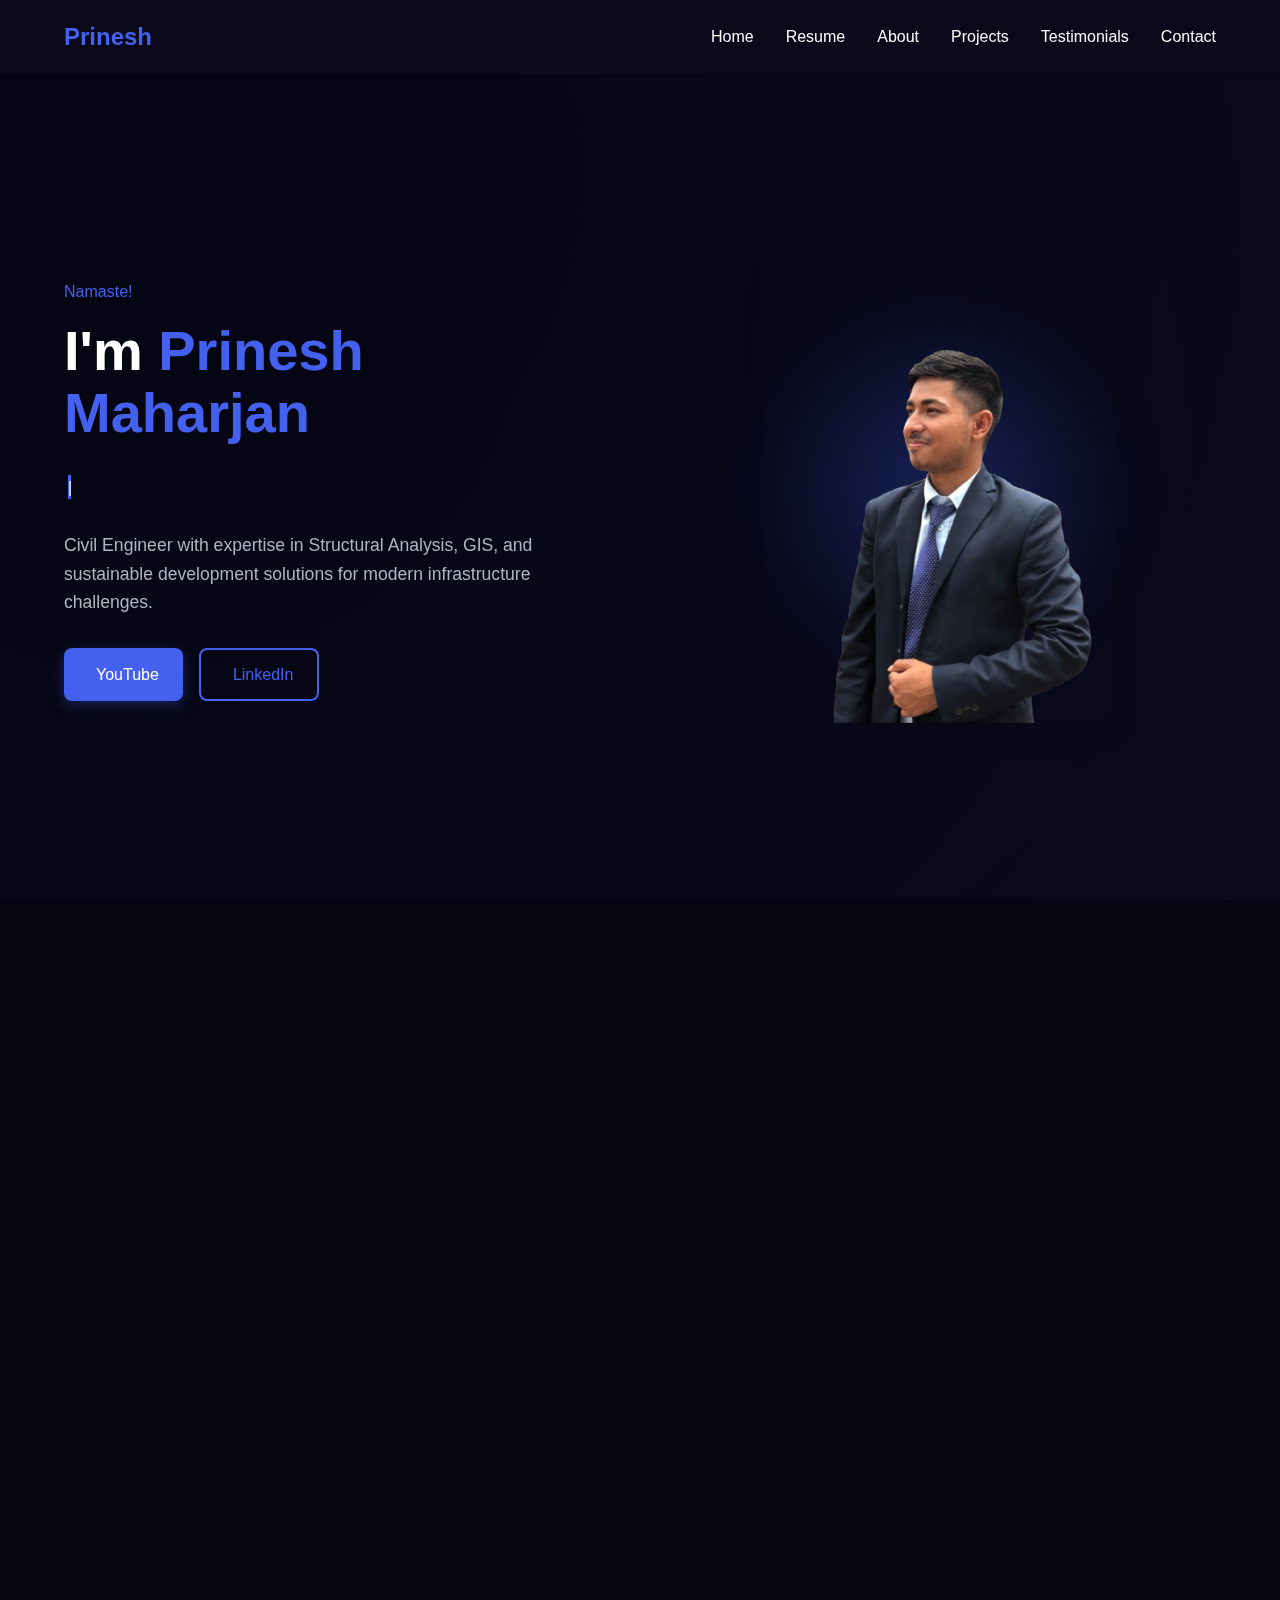
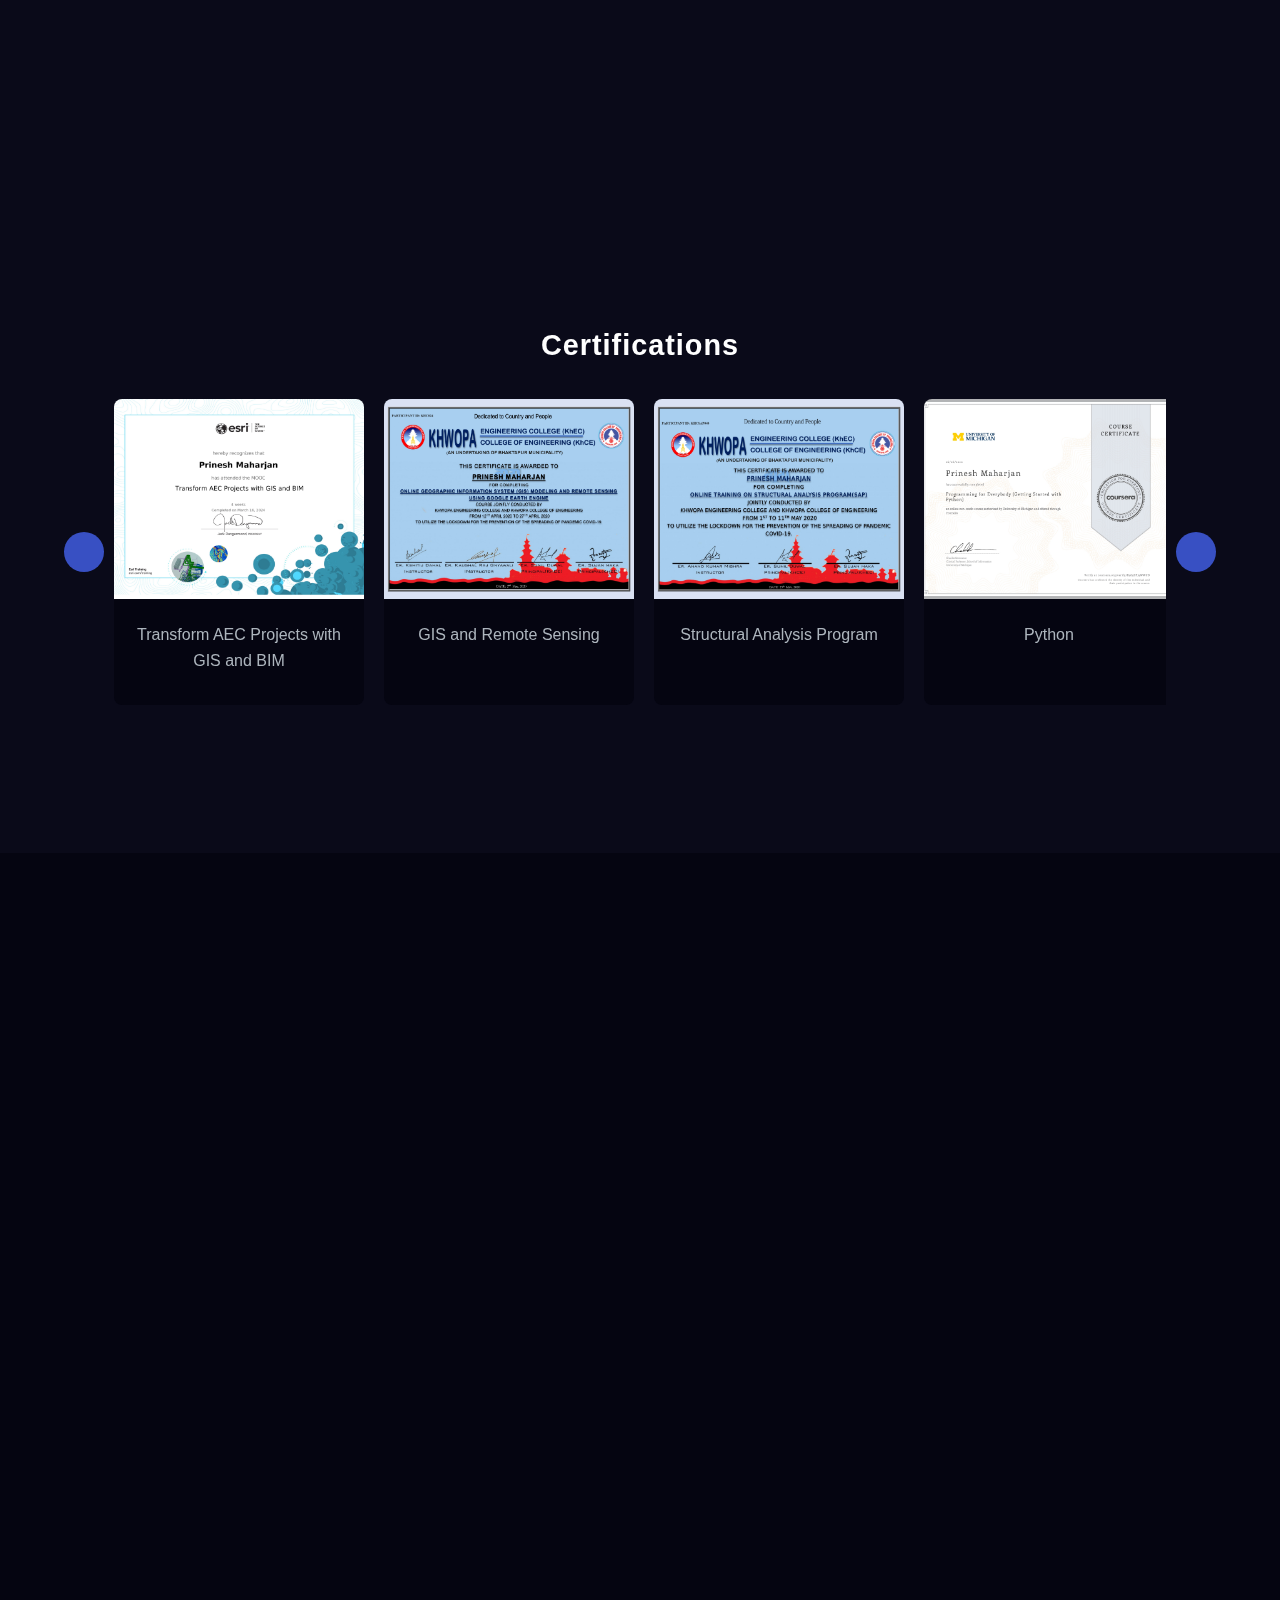
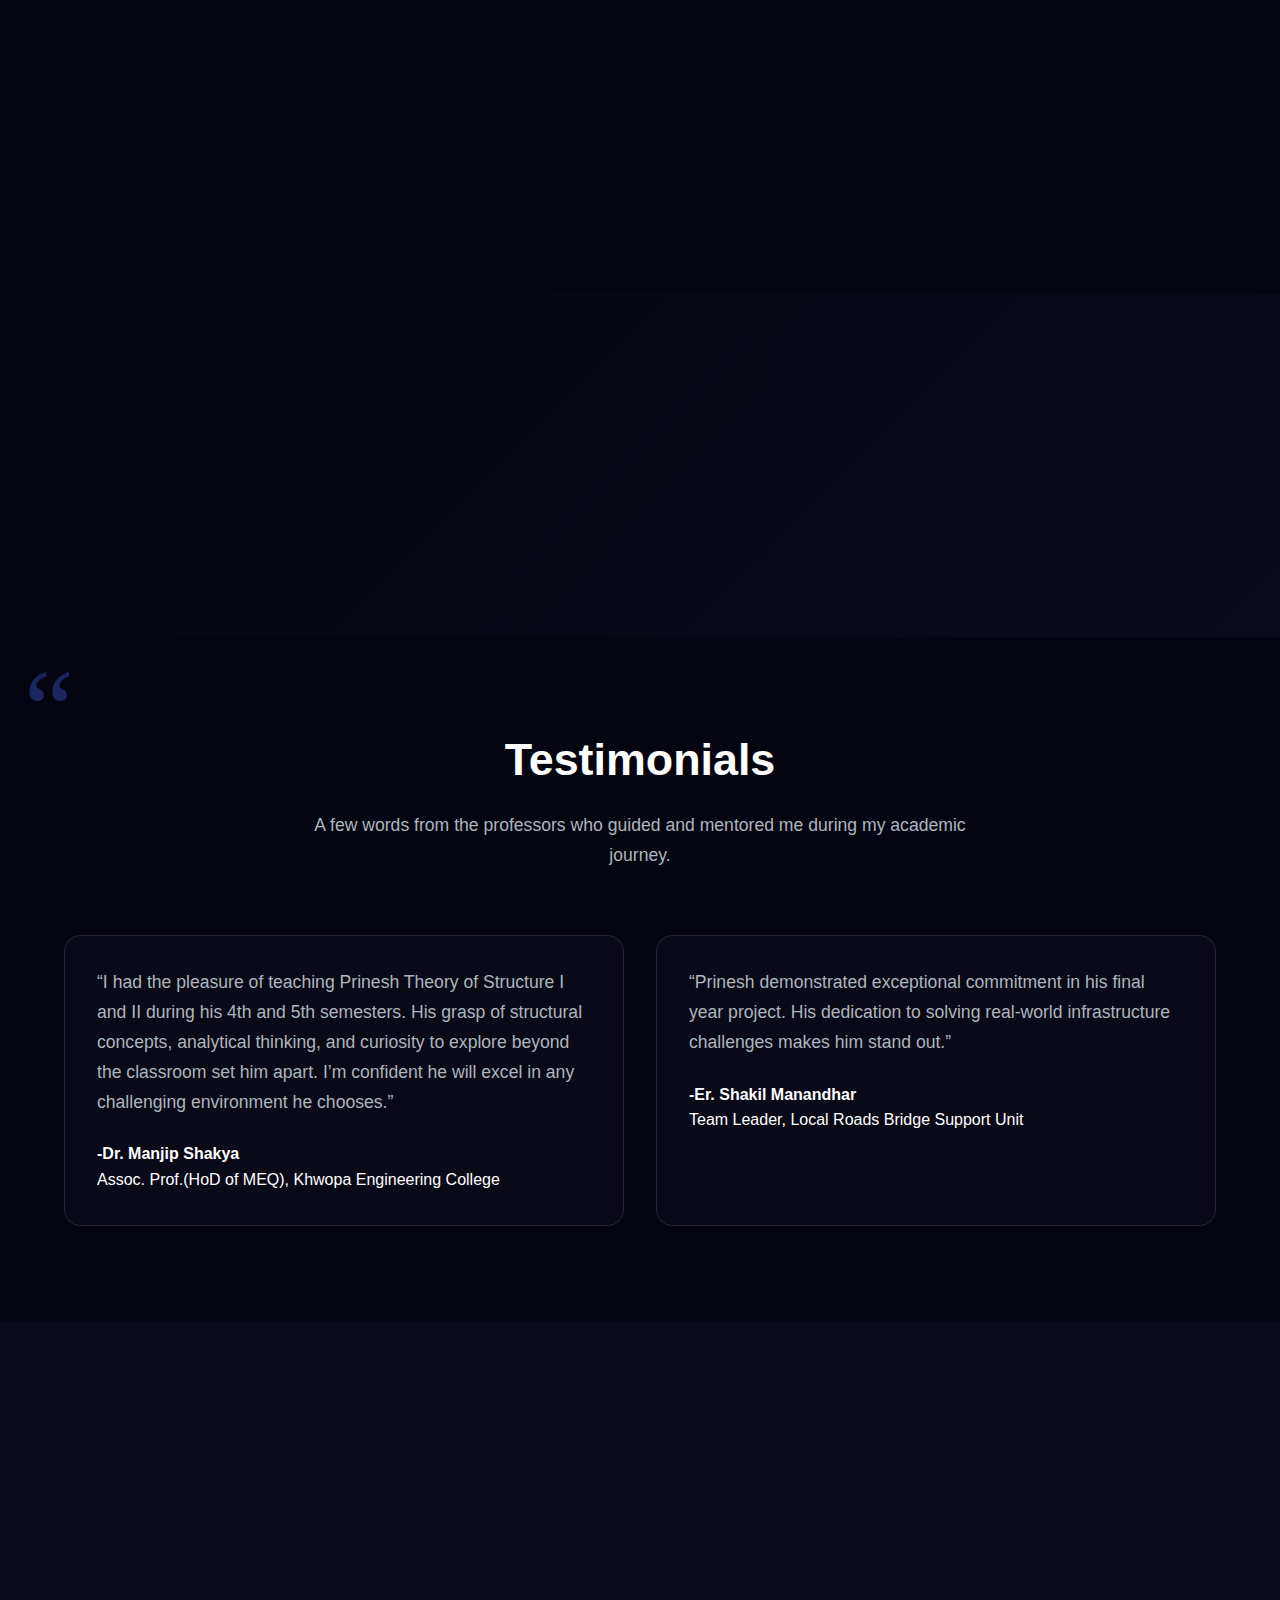
==== commit e46a5ad4: "modified metatag" ====
--- a/index.html
+++ b/index.html
@@ -5,6 +5,7 @@
   <meta name="viewport" content="width=device-width, initial-scale=1.0">
   <title>Prinesh Maharjan | Civil Engineer</title>
   <meta name="description" content="Professional portfolio of Prinesh Maharjan, Civil Engineer and GIS Specialist">
+  <meta name="keywords" content="Prinesh Maharjan, Prinesh, Maharjan"
   <link rel="stylesheet" href="https://fonts.googleapis.com/css2?family=Inter:wght@300;400;500;600;700&display=swap">
   
   <link rel="stylesheet" href="https://unpkg.com/aos@next/dist/aos.css">
